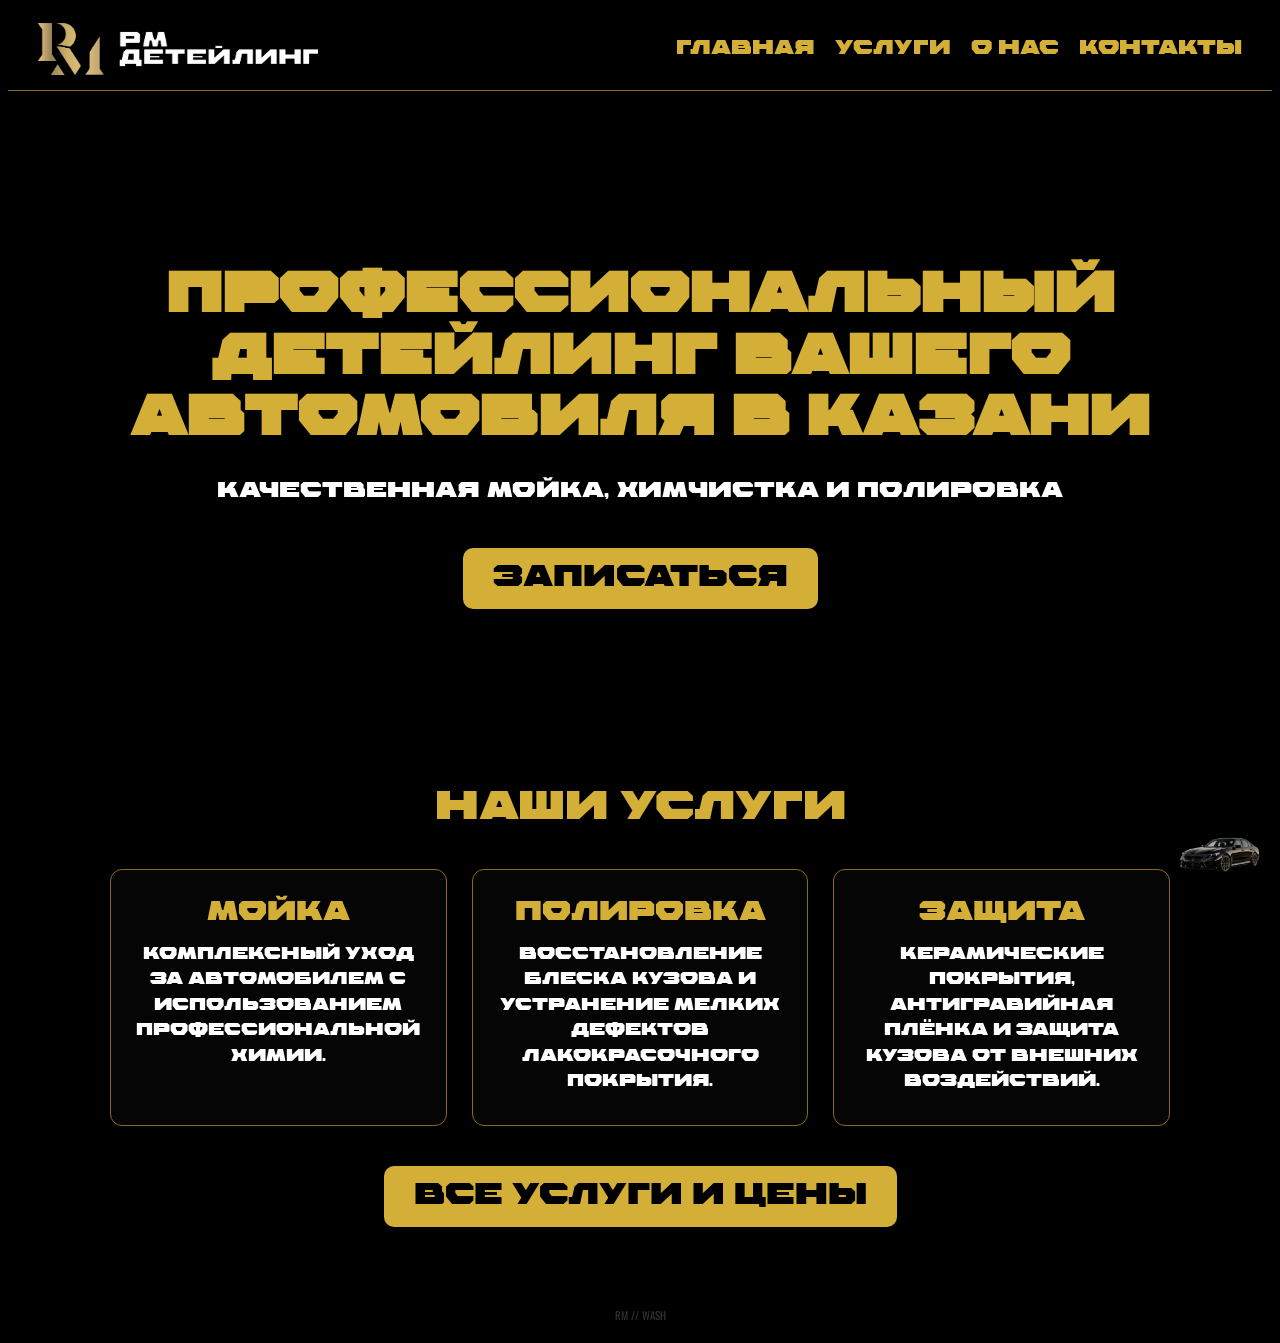
==== index.html @ b1dc3da2 "Add files via upload" ====
<!DOCTYPE html>
<html>
    <head>
        <meta charset="UTF-8">
        <meta name="viewport" content="width=device-width, initial-scale=1.0">
        <title>РМ детейлинг</title>
        <link rel="icon" type="image/png" sizes="32x32" href="./RM_fav.png">
        <link rel="stylesheet" href="style.css">
    </head>
    <body>
        <div id="loader">
            <img src="./RM_logo.png" alt="РМ детейлинг">
        </div>
    <header id="home">
        <div class="logo">
            <a href="./index.html">
                <img src="RM_logo.png" alt="РМ детейлинг">
            </a>
        </div>
        <nav class="navigation">
            <a href="./index.html">Главная</a>
            <a href="./services.html">Услуги</a>
            <a href="./about.html">О нас</a>
            <a href="./contacts.html">Контакты</a>
        </nav>
    </header>
    <section class="hero">
        <h2>
            <span class="hero-main-word">Профессиональный</span><br>
            детейлинг вашего<br> автомобиля в Казани</h2>
        <p>Качественная мойка, химчистка и полировка</p>
        <a class="button" href="./contacts.html">Записаться</a>
    </section>
    <section class="services-preview">
        <h2>Наши услуги</h2>

        <div class="preview-cards">

            <div class="preview-card">
                <h3>Мойка</h3>
                <p>Комплексный уход за автомобилем с использованием профессиональной химии.</p>
            </div>

            <div class="preview-card">
                <h3>Полировка</h3>
                <p>Восстановление блеска кузова и устранение мелких дефектов лакокрасочного покрытия.</p>
            </div>

            <div class="preview-card">
                <h3>Защита</h3>
                <p>Керамические покрытия, антигравийная плёнка и защита кузова от внешних воздействий.</p>
            </div>

        </div>

        <a class="button services-button" href="./services.html">
        Все услуги и цены
        </a>

    </section>
    <a href="#" class="wash-button" onclick="startWash(); return false;">
        RM // WASH
    </a>

    <script src="./wash.js"></script>
    <div class="secret-car" onclick="secretCarWash(this)">
        <img src="./m5.png" alt="BMW M5">
    </div>
    </body>
</html>
---- style.css ----
/*@import url('https://fonts.googleapis.com/css2?family=Roboto+Condensed:wght@400;500;600&display=swap');*/
/*@import url('https://fonts.googleapis.com/css2?family=Inter:wght@400;500;600&display=swap');*/

@font-face {
    font-family: "Fat Grot";
    src: url("./fixed.ttf") format("truetype");
    font-weight: 300;
    font-style: normal;
    font-display: swap;
}

@font-face {
    font-family: "Oswald";
    src: url("./Oswald.ttf");
    font-weight: 400;
    font-style: normal;
    font-display: swap;
}

@font-face {
    font-family: "Oswald";
    src: url("./OswaldBold.ttf") format("truetype");
    font-weight: 700;
    font-style: normal;
    font-display: swap;
}

* {
    box-sizing: border-box;
}

html {
    scroll-behavior: smooth;
}

body {
    background-color: black;
    color: #D4AF37;
    font-size: 30px;
    text-align: center;
    font-family: "Fat Grot", sans-serif;
    font-weight: 300;
}

/* =========================
   HEADER
========================= */

header {
    display: flex;
    align-items: center;
    justify-content: space-between;
    flex-direction: row;
    position: sticky;
    top: 0;
    z-index: 1000;
    background-color: black;
    border-bottom: 1px solid #8A6A1F;
    padding: 15px 30px;
}

.logo {
    text-align: left;
    order: 1;
}

.logo h1 {
    margin: 0;
}

.logo img {
    width: 280px;
    max-height: 80px;
    object-fit: contain;
    display: block;
}

.description {
    color: white;
    font-size: 20px;
}

/* =========================
   NAVIGATION
========================= */

.navigation {
    display: flex;
    justify-content: center;
    gap: 20px;
    order: 2;
}

.navigation a {
    position: relative;
    color: #D4AF37;
    text-decoration: none;
    font-size: 20px;
    font-weight: normal;
}

.navigation a::after {
    content: "";
    position: absolute;
    left: 0;
    bottom: 0;
    width: 0;
    height: 2px;
    background-color: #D4AF37;
    transition: 0.3s;
}

.navigation a:hover {
    color: white;
}

.navigation a:hover::after {
    width: 100%;
}

/* =========================
   HEADINGS
========================= */

h1 {
    color: #D4AF37;
    font-size: 50px;
    margin: 50px;
    border: 3px solid #8A6A1F;
}

h2 {
    color: #D4AF37;
}

/* =========================
   FIRM STYLE FONT
========================= */

h1,
h2,
h3,
.navigation a,
.button {
    font-family: "Fat Grot", sans-serif;
}

/* =========================
   TEXT
========================= */



/* =========================
   BUTTONS
========================= */

.button {
    display: inline-block;
    background-color: #D4AF37;
    color: black;
    padding: 15px 30px;
    border-radius: 10px;
    text-decoration: none;
    transition: 0.3s;
}

.button:hover {
    background-color: white;
    color: black;
    transform: scale(1.05);
}

/* =========================
   HERO
========================= */

.hero {
    padding: 100px 20px;
    margin: 30px auto 80px;
    max-width: 1100px;
}

.hero h2 {
    font-size: 56px;
    line-height: 1.1;
    margin-bottom: 20px;
    text-shadow: none;
}

.hero p {
    color: white;
    font-size: 22px;
    line-height: 1.5;
    margin-bottom: 40px;
}

/* =========================
   SERVICES CARDS
========================= */

.services-title {
    font-size: 42px;
    margin: 0 0 40px;
    text-shadow: none;
}

.cards {
    display: flex;
    gap: 20px;
    justify-content: center;
    align-items: center;
}

.card {
    margin: 10px 20px;
    padding: 20px;
    border: 2px solid #8A6A1F;
    border-radius: 12px;
    flex: 1;
    box-shadow: none;
    transition: 0.3s;
    background-color: #111;
}

.card:hover {
    transform: translateY(-5px);
    box-shadow: none;
}

.card img {
    width: 100%;
    height: 200px;
    object-fit: cover;
    border-radius: 8px;
    margin-bottom: 15px;
}

.card h2 {
    font-size: 30px;
    margin: 15px 0;
}

.card p {
    color: white;
    font-size: 18px;
    line-height: 1.5;
    font-family: "Oswald", sans-serif;
    font-weight: 400;
}

.price {
    color: #D4AF37;
    font-size: 27px;
    font-weight: 700;
    margin-top: 15px;
    text-shadow: 0 0 8px rgba(212, 175, 55, 0.35);
    font-family: "Oswald", sans-serif;
}

.card-button {
    display: inline-block;
    margin-top: 15px;
    padding: 10px 20px;
    border: 2px solid #8A6A1F;
    border-radius: 8px;
    color: #D4AF37;
    text-decoration: none;
    transition: 0.3s;
}

.card-button:hover {
    background-color: #D4AF37;
    color: black;
}

/* =========================
   ABOUT / CONTACTS
========================= */

.about,
.contacts {
    margin: 60px auto;
    padding: 40px;
    max-width: 900px;
    border: 1px solid #8A6A1F;
    border-radius: 15px;
    box-shadow: none;
}

.about h2,
.contacts h2 {
    font-size: 42px;
    margin-bottom: 35px;
}

.about h3 {
    color: #D4AF37;
    font-size: 28px;
    margin-top: 40px;
    margin-bottom: 20px;
    padding-bottom: 10px;
    border-bottom: 1px solid rgba(255, 215, 0, 0.5);
}

.about p,
.contacts p {
    color: white;
    font-size: 20px;
    line-height: 1.6;
    margin: 15px 0;
}

.contacts p {
    margin: 20px;
}

.about h3:last-of-type {
    margin-top: 45px;
}

.about h3:last-of-type + p {
    color: #D4AF37;
    font-size: 25px;
    font-weight: normal;
    text-shadow: none;
}

/* =========================
   SOCIAL BUTTONS
========================= */

.social-buttons {
    display: flex;
    justify-content: center;
    gap: 15px;
    margin: 30px auto;
    flex-wrap: wrap;
}

.social-buttons a {
    display: inline-block;
    padding: 12px 25px;
    border: 2px solid #8A6A1F;
    border-radius: 10px;
    color: #D4AF37;
    text-decoration: none;
    font-size: 20px;
    transition: 0.3s;
}

.social-buttons a:hover {
    background-color: #D4AF37;
    color: black;
    transform: translateY(-3px);
}

/* =========================
   SERVICES PAGE
========================= */

.services-page {
    max-width: 1500px;
    margin: 50px auto;
    padding: 0 20px 60px;
}

.services-page > h2 {
    text-align: center;
    color: #D4AF37;
    font-size: 46px;
    margin: 20px 0 45px;
    font-weight: normal;
}

.price-section {
    margin: 55px 0;
}

.price-section h3 {
    color: #D4AF37;
    font-size: 34px;
    font-weight: normal;
    margin: 0 0 18px;
    padding-bottom: 12px;
    border-bottom: 1px solid #8A6A1F;
}

.price-table-wrap {
    width: 100%;
    overflow-x: auto;
    border: 1px solid #8A6A1F;
    border-radius: 10px;
}

.price-table {
    width: 100%;
    min-width: 1400px;
    border-collapse: collapse;
    background: #050505;
}

.price-table th {
    color: #D4AF37;
    font-size: 23px;
    font-weight: normal;
    text-align: center;
    padding: 18px 12px;
    border-bottom: 1px solid #8A6A1F;
}

.price-table th:first-child {
    text-align: left;
    width: 42%;
}

.price-table td {
    color: white;
    font-size: 18px;
    line-height: 1.4;
    padding: 18px 12px;
    border-bottom: 1px solid rgba(212, 175, 55, 0.25);
    vertical-align: middle;
}

.price-table tr:last-child td {
    border-bottom: none;
}

.price-table td:first-child {
    color: #f0d77a;
}

.price-table .price {
    text-align: center;
    white-space: nowrap;
}

.note {
    display: block;
    color: #aaa;
    font-size: 15px;
    line-height: 1.4;
    margin-top: 6px;
    font-family: "Oswald", sans-serif;
    font-weight: 400;
}

.price-action {
    text-align: center;
    margin: 35px 0 10px;
}

.price-action .button {
    display: inline-block;
    text-decoration: none;
}

/* =========================
   SERVICES PREVIEW
========================= */

.services-preview {
    max-width: 1100px;
    margin: 80px auto;
    padding: 0 20px;
    text-align: center;
}

.services-preview h2 {
    color: #D4AF37;
    font-size: 40px;
    font-weight: normal;
    margin-bottom: 40px;
}

.preview-cards {
    display: flex;
    gap: 25px;
    justify-content: center;
}

.preview-card {
    flex: 1;
    max-width: 340px;
    padding: 30px 25px;
    border: 1px solid #8A6A1F;
    border-radius: 12px;
    background: #050505;
}

.preview-card h3 {
    color: #D4AF37;
    font-size: 27px;
    font-weight: normal;
    margin: 0 0 15px;
}

.preview-card p {
    color: white;
    font-size: 17px;
    line-height: 1.5;
    margin: 0;

}

.services-button {
    display: inline-block;
    margin-top: 40px;
    text-decoration: none;
}

/*MOBILE*/

@media (max-width: 700px) {

    body {
        font-size: 18px;
        overflow-x: hidden;
    }

    header {
        flex-direction: column;
        gap: 12px;
        padding: 12px 15px;
    }

    .logo {
        align-items: center;
        text-align: center;
    }

    .logo img {
        width: 200px;
        max-height: 65px;
    }

    .description {
        margin: 4px 0;
        font-size: 16px;
    }

    .navigation {
        flex-wrap: wrap;
        justify-content: center;
        gap: 10px 15px;
    }

    .navigation a {
        font-size: 17px;
    }

    /* Главный экран */

    .hero {
        width: 100%;
        padding: 45px 15px;
        margin: 0 auto 40px;
    }

    .hero h2 {
        font-size: 24px;
        line-height: 1.2;
        margin-bottom: 18px;
    }

    .hero-main-word {
    font-size: 21px;
    }

    .hero p {
        font-size: 16px;
        line-height: 1.45;
        margin-left: auto;
        margin-right: auto;
    }

    .button {
        padding: 11px 22px;
        font-size: 17px;
    }

    .button:hover {
        transform: scale(1.03);
    }

    /* Услуги */

    .services-title {
        font-size: 30px;
        margin-bottom: 25px;
    }

    .cards {
        flex-direction: column;
        gap: 18px;
        padding: 0 15px;
    }

    .card {
        width: 100%;
        margin: 0;
    }

    .card img {
        height: 170px;
    }

    .card h2 {
        font-size: 26px;
    }

    .card p {
        font-size: 16px;
    }

    .card .price {
        font-size: 21px;
        font-weight: bold;
    }

    /* О нас / Контакты */

    .about,
    .contacts {
        margin: 35px 15px;
        padding: 22px 18px;
        border-radius: 12px;
    }

    .about h2,
    .contacts h2 {
        font-size: 30px;
        margin-bottom: 22px;
    }

    .about h3 {
        font-size: 22px;
        margin-top: 25px;
        margin-bottom: 12px;
    }

    .about p,
    .contacts p {
        font-size: 16px;
        line-height: 1.5;
    }

    .about h3:last-of-type + p {
        font-size: 19px;
    }

    .social-buttons {
        flex-direction: column;
        align-items: center;
    }

    .social-buttons a {
        width: 80%;
    }

    /* Services page */

    .services-page {
        margin: 25px auto;
        padding: 0 10px 35px;
    }

    .services-page > h2 {
        font-size: 30px;
        margin-bottom: 25px;
    }

    .price-section {
        margin: 35px 0;
    }

    .price-section h3 {
        font-size: 25px;
    }

    .price-table-wrap {
        overflow-x: auto;
        max-width: 100%;
    }

    .price-table {
        min-width: 720px;
    }

    .price-table th,
    .price-table td {
        padding: 11px 8px;
        font-size: 14px;
    }

    .note {
        font-size: 12px;
    }

    /* Services preview */

    .services-preview {
        margin: 45px auto;
        padding: 0 15px;
    }

    .services-preview h2 {
        font-size: 29px;
        margin-bottom: 22px;
    }

    .preview-cards {
        flex-direction: column;
        align-items: center;
        gap: 15px;
    }

    .preview-card {
        max-width: 500px;
        width: 100%;
        padding: 22px 18px;
    }

    .preview-card h3 {
        font-size: 22px;
    }

    .preview-card p {
        font-size: 15px;
        line-height: 1.45;
    }

    .services-button {
        width: 100%;
        max-width: 500px;
    }
}

/*ПОЧИНКА ШРИФТА*/

.test-y {
    font-family: "Fat Grot", sans-serif !important;
    font-weight: 300 !important;
    font-size: 50px;
}

/* СЕКРЕТНАЯ МОЙКА */

.wash-effect {
    position: fixed;
    inset: 0;
    z-index: 99999;
    pointer-events: none;
    background: #e6e6e2;
    transform: translateY(-100%);
    transition: transform 0.25s ease-out;
}

.wash-effect::before,
.wash-effect::after {
    content: "";
    position: absolute;
    width: 320px;
    height: 320px;
    background: #e6e6e2;
    border-radius: 50%;
}

.wash-effect::before {
    top: -170px;
    left: 5%;
    box-shadow:
        280px 30px 0 #e6e6e2,
        560px -20px 0 #e6e6e2,
        840px 40px 0 #e6e6e2,
        1120px -10px 0 #e6e6e2;
}

.wash-effect::after {
    top: -190px;
    right: 5%;
    box-shadow:
        -280px 40px 0 #e6e6e2,
        -560px 0 0 #e6e6e2,
        -840px 50px 0 #e6e6e2;
}

.wash-active {
    transform: translateY(0);
}

.wash-finish {
    transform: translateY(100%);
    transition: transform 0.35s ease-in;
}
.wash-button {
    display: block;
    width: fit-content;
    margin: 50px auto 20px;
    color: #333;
    font-family: "Oswald", sans-serif;
    font-size: 11px;
    text-decoration: none;
    cursor: pointer;
    transition: 0.3s;
}

.wash-button:hover {
    color: #D4AF37;
}
.logo {
    position: relative;
    overflow: hidden;
}

.logo-shine::after {
    content: "";
    position: absolute;
    top: -20%;
    left: -50%;
    width: 25%;
    height: 140%;

    background: linear-gradient(
        90deg,
        transparent,
        rgba(255, 255, 255, 0.9),
        transparent
    );

    transform: skewX(-20deg);
    pointer-events: none;

    animation: logoGlare 2s ease-in-out 2;
}

@keyframes logoGlare {
    0% {
        left: -50%;
    }

    100% {
        left: 150%;
    }
}

/* СЕКРЕТНАЯ МАШИНКА */

.secret-car {
    position: fixed;
    right: 15px;
    bottom: 15px;
    z-index: 99998;
    width: 90px;
    cursor: pointer;
    user-select: none;
    transition: transform 0.2s;
}

.secret-car img {
    display: block;
    width: 100%;
    height: auto;
}

.secret-car:hover {
    transform: scale(1.08);
}

.secret-car.drive {
    animation: carDrive 2s ease-in-out forwards;
}

@keyframes carDrive {
    0% {
        right: 15px;
        transform: scaleX(1);
    }

    45% {
        right: 50%;
        transform: scaleX(1);
    }

    50% {
        right: 50%;
        transform: scaleX(-1);
    }

    100% {
        right: 110%;
        transform: scaleX(-1);
    }
}

/* ЗАГРУЗОЧНЫЙ ЭКРАН */

#loader {
    position: fixed;
    inset: 0;
    z-index: 100000;
    background: black;
    display: flex;
    justify-content: center;
    align-items: center;
    opacity: 1;
    transition: opacity 0.6s ease;
}

#loader img {
    width: 280px;
    max-width: 70%;
    animation: loaderLogo 1.8s ease-in-out infinite;
}

#loader.hide {
    opacity: 0;
    pointer-events: none;
}

@keyframes loaderLogo {
    0%, 100% {
        opacity: 0.65;
        transform: scale(0.96);
    }

    50% {
        opacity: 1;
        transform: scale(1);
    }
}
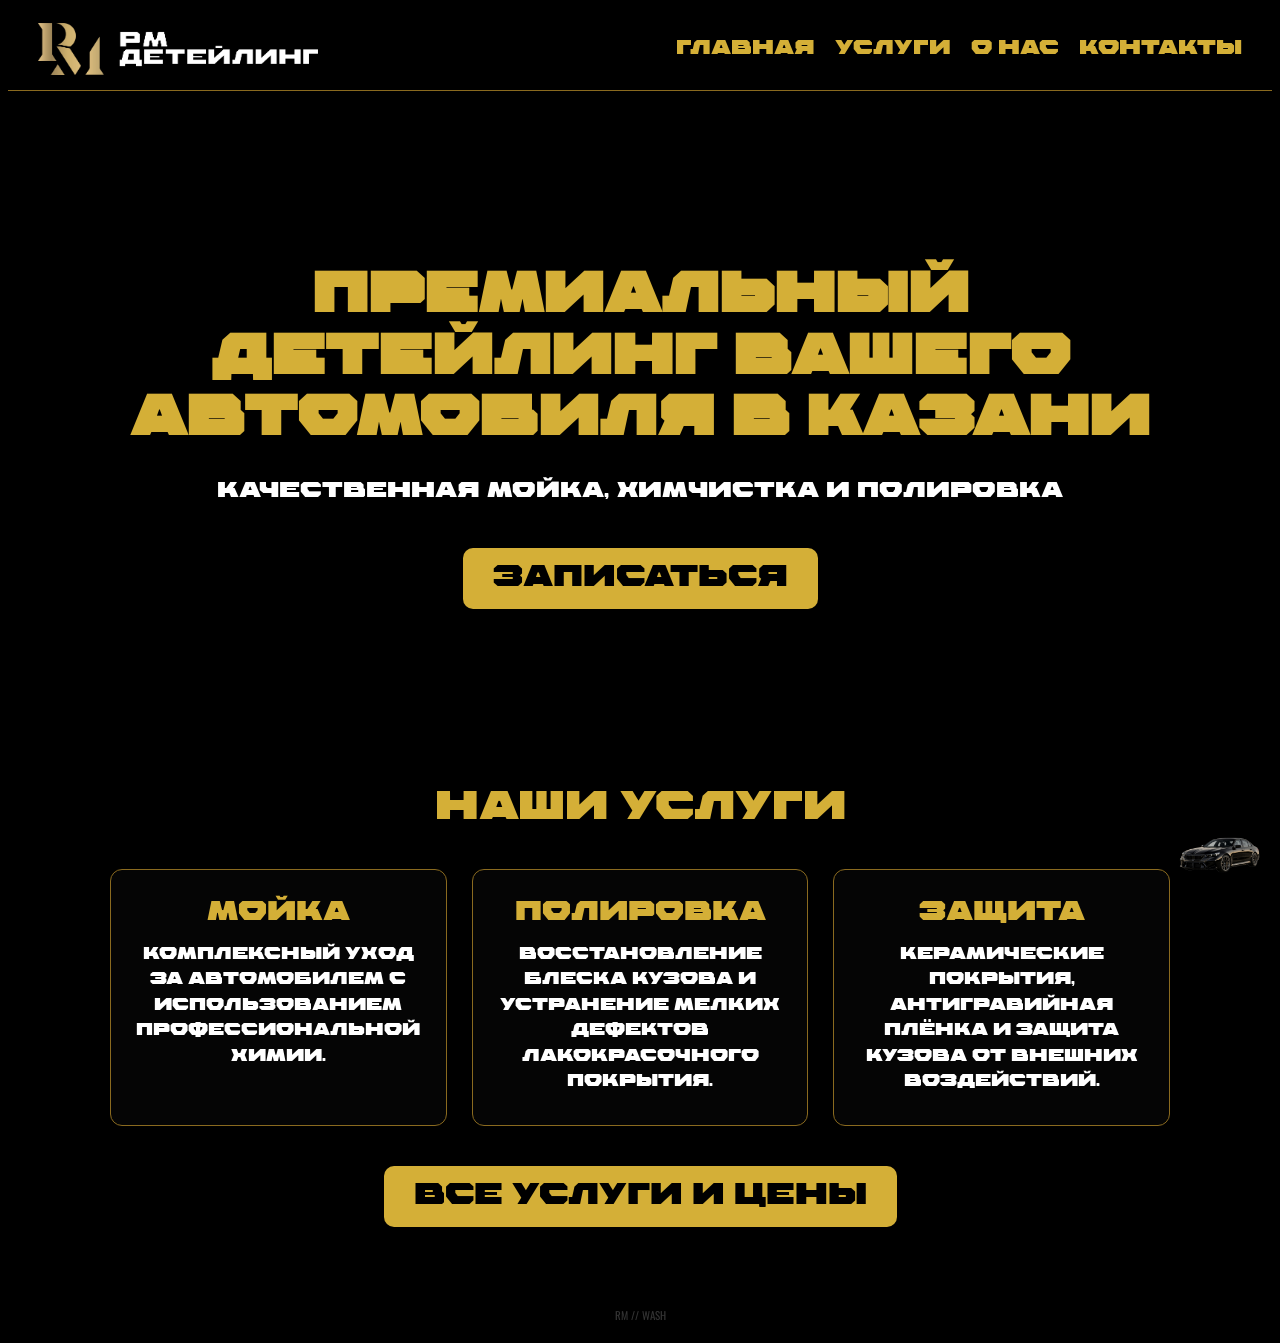
==== commit 0de128cb: "Add files via upload" ====
--- a/index.html
+++ b/index.html
@@ -26,8 +26,7 @@
     </header>
     <section class="hero">
         <h2>
-            <span class="hero-main-word">Профессиональный</span><br>
-            детейлинг вашего<br> автомобиля в Казани</h2>
+            Премиальный<br>детейлинг вашего<br> автомобиля в Казани</h2>
         <p>Качественная мойка, химчистка и полировка</p>
         <a class="button" href="./contacts.html">Записаться</a>
     </section>
--- a/style.css
+++ b/style.css
@@ -564,9 +564,9 @@
         margin-bottom: 18px;
     }
 
-    .hero-main-word {
-    font-size: 21px;
-    }
+    /*.hero-main-word {
+    font-size: 19px;
+    }*/
 
     .hero p {
         font-size: 16px;
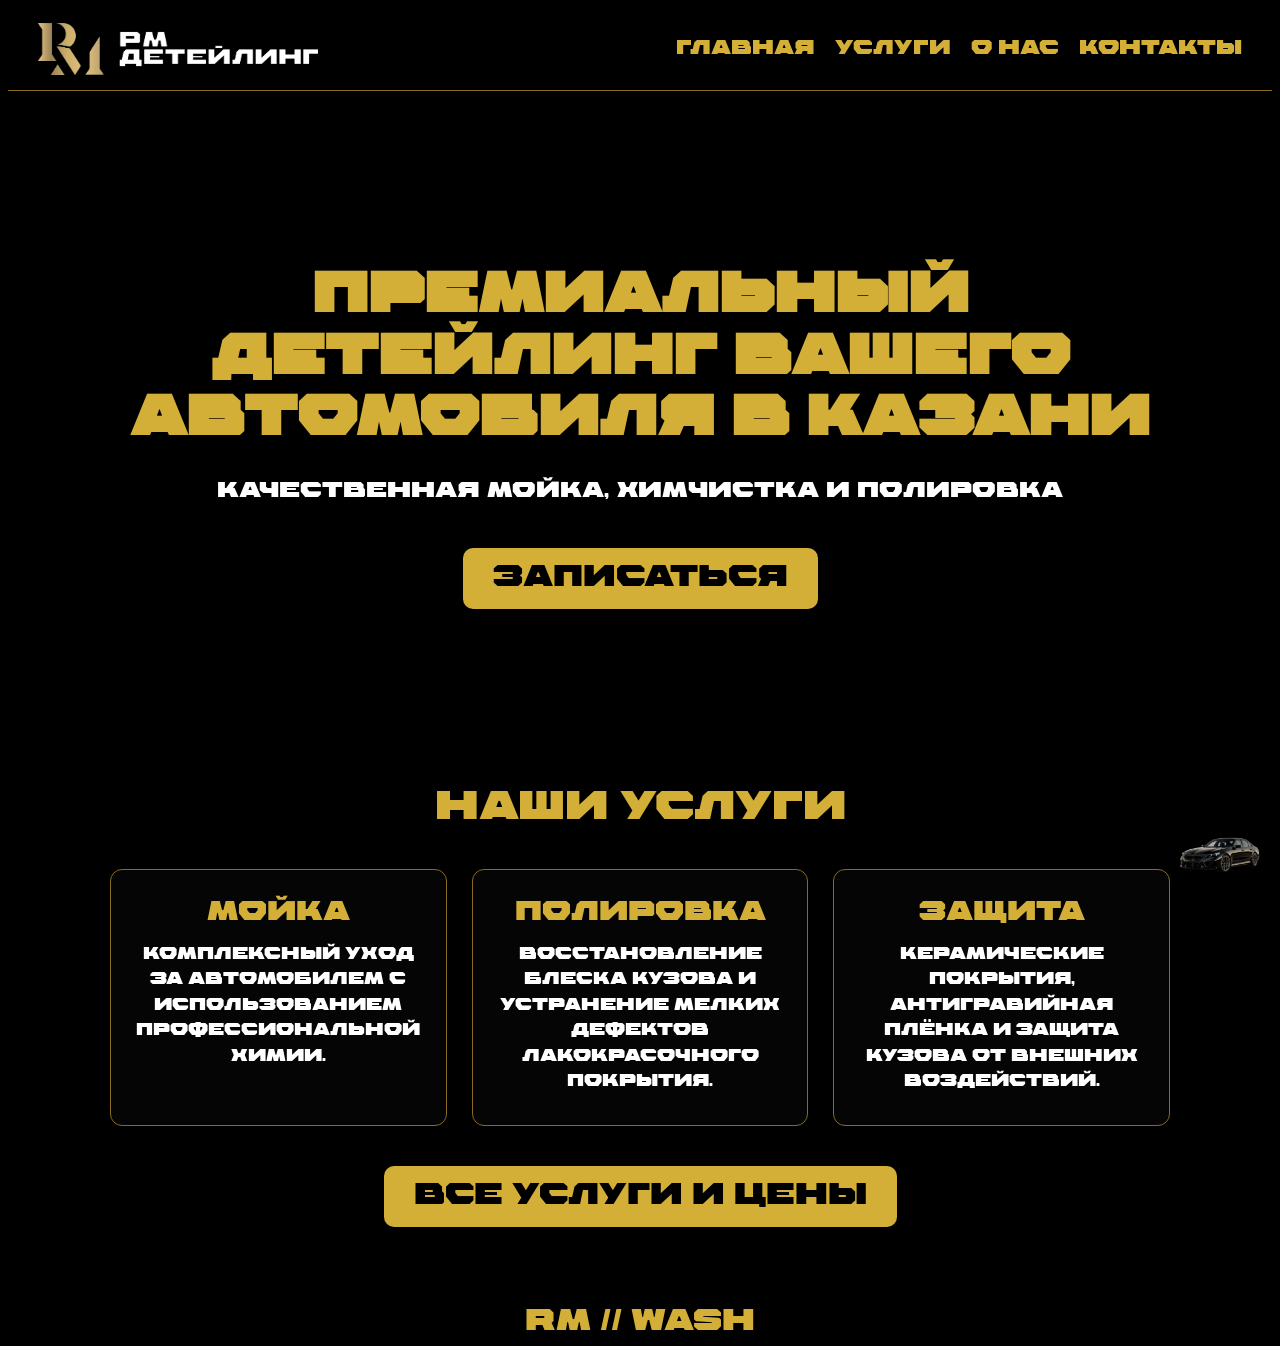
==== commit a167d7d5: "Add files via upload" ====
--- a/index.html
+++ b/index.html
@@ -57,10 +57,7 @@
         </a>
 
     </section>
-    <a href="#" class="wash-button" onclick="startWash(); return false;">
         RM // WASH
-    </a>
-
     <script src="./wash.js"></script>
     <div class="secret-car" onclick="secretCarWash(this)">
         <img src="./m5.png" alt="BMW M5">
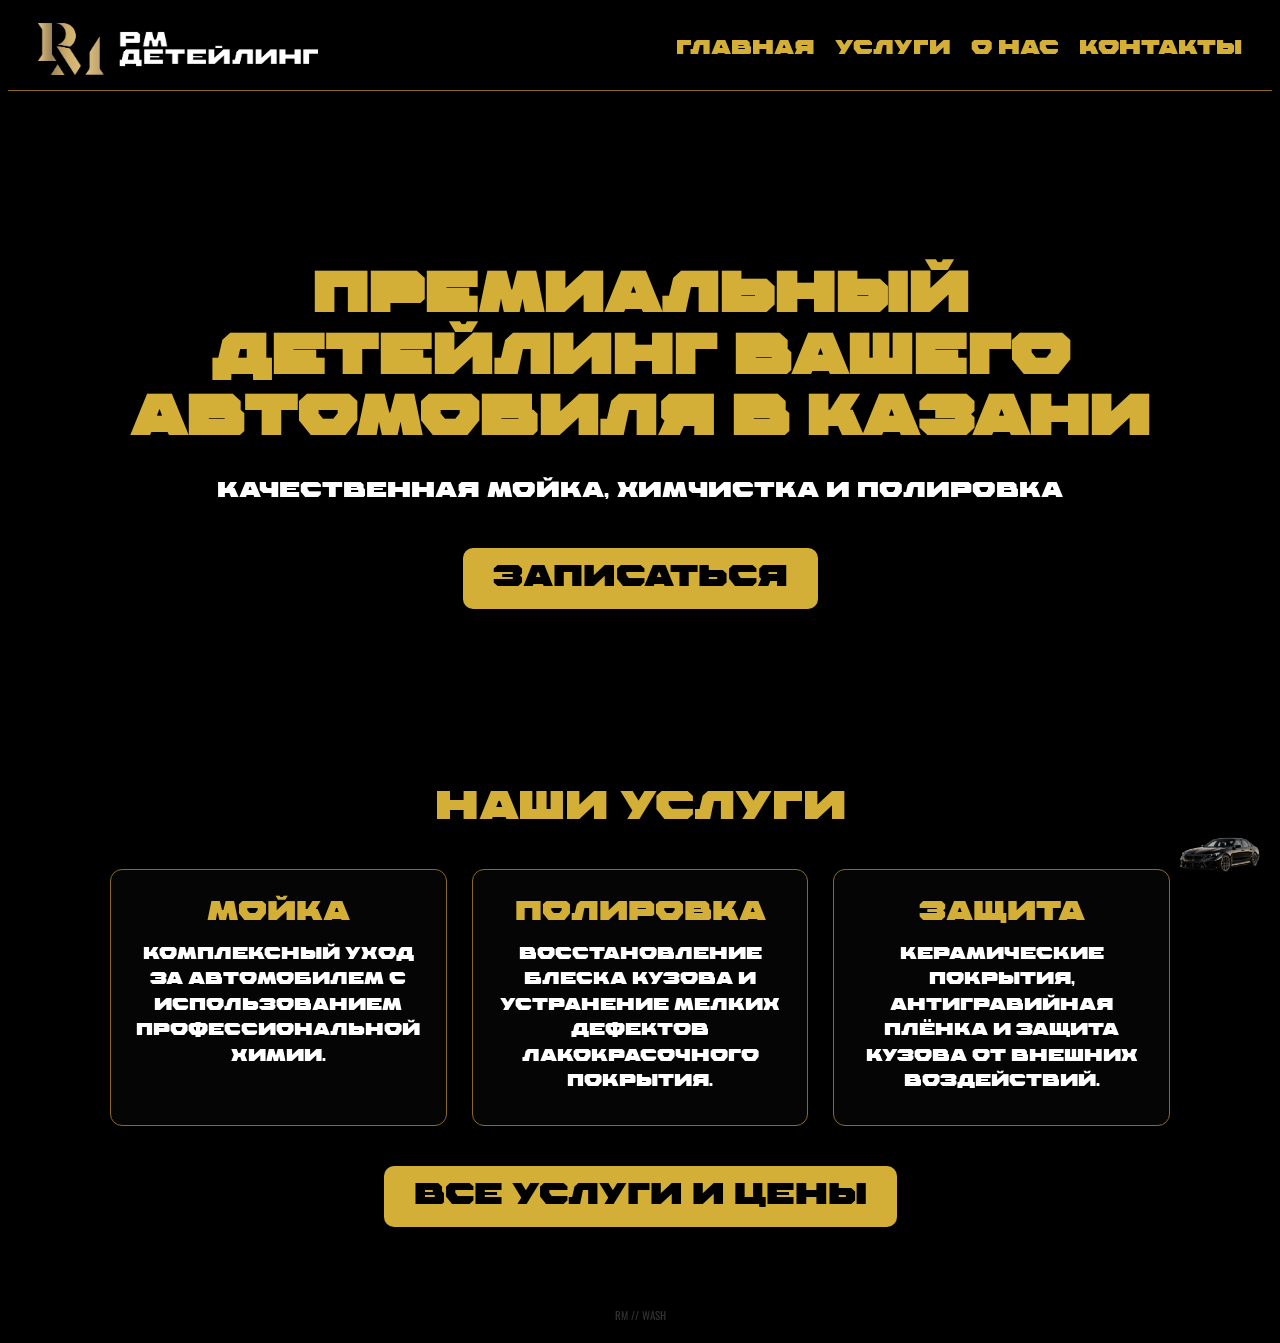
==== commit 7cb17264: "Add files via upload" ====
--- a/index.html
+++ b/index.html
@@ -57,7 +57,10 @@
         </a>
 
     </section>
+    <a href="#" class="wash-button" onclick="startWash(); return false;">
         RM // WASH
+    </a>
+
     <script src="./wash.js"></script>
     <div class="secret-car" onclick="secretCarWash(this)">
         <img src="./m5.png" alt="BMW M5">
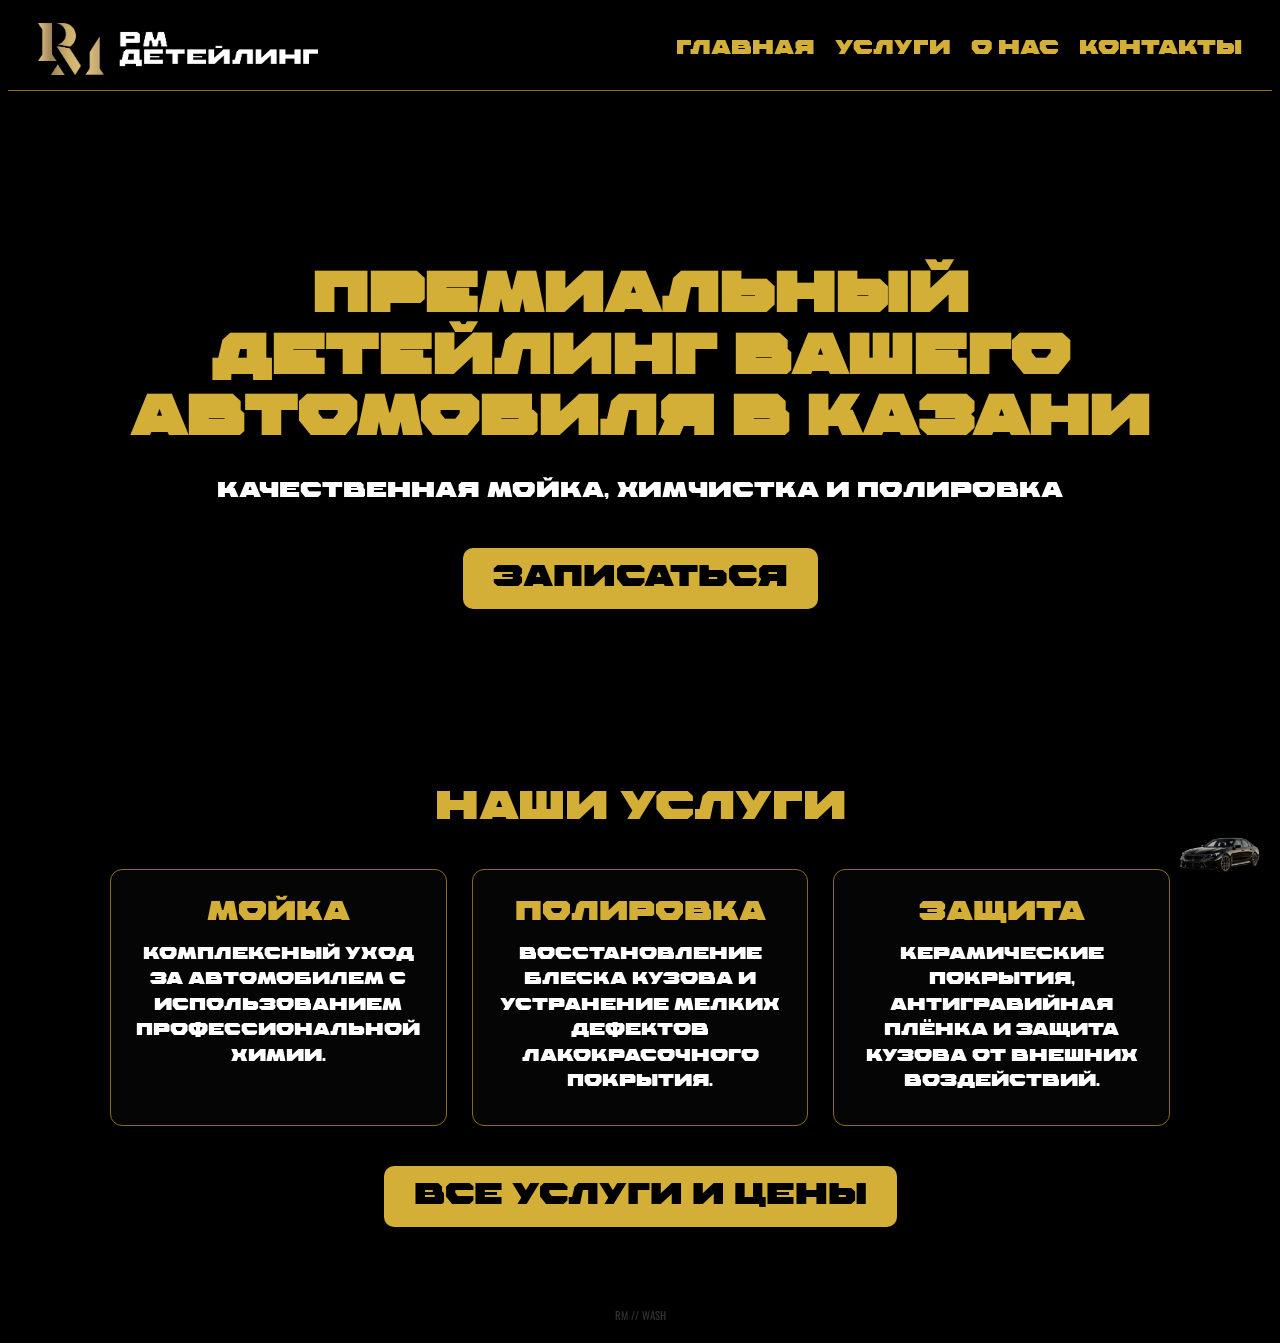
==== commit 694812e0: "Add files via upload" ====
--- a/index.html
+++ b/index.html
@@ -1,11 +1,15 @@
 <!DOCTYPE html>
 <html>
     <head>
-        <meta charset="UTF-8">
-        <meta name="viewport" content="width=device-width, initial-scale=1.0">
-        <title>РМ детейлинг</title>
-        <link rel="icon" type="image/png" sizes="32x32" href="./RM_fav.png">
-        <link rel="stylesheet" href="style.css">
+    <meta charset="UTF-8">
+    <meta name="viewport" content="width=device-width, initial-scale=1.0">
+
+    <title>РМ детейлинг — детейлинг в Казани</title>
+
+    <meta name="description" content="РМ детейлинг в Казани — профессиональная мойка, химчистка, полировка и защита автомобилей.">
+
+    <link rel="icon" type="image/png" sizes="32x32" href="./RM_fav.png">
+    <link rel="stylesheet" href="style.css">
     </head>
     <body>
         <div id="loader">
@@ -62,6 +66,7 @@
     </a>
 
     <script src="./wash.js"></script>
+    <script src="./loader.js"></script>
     <div class="secret-car" onclick="secretCarWash(this)">
         <img src="./m5.png" alt="BMW M5">
     </div>
--- a/style.css
+++ b/style.css
@@ -51,7 +51,7 @@
     align-items: center;
     justify-content: space-between;
     flex-direction: row;
-    position: sticky;
+    position: static;
     top: 0;
     z-index: 1000;
     background-color: black;
@@ -315,6 +315,10 @@
     margin: 20px;
 }
 
+.contacts a {
+    white-space: nowrap;
+}
+
 .about h3:last-of-type {
     margin-top: 45px;
 }
@@ -645,6 +649,11 @@
         font-size: 16px;
         line-height: 1.5;
     }
+
+    .contacts a {
+    white-space: nowrap;
+    font-size: 18px;
+}
 
     .about h3:last-of-type + p {
         font-size: 19px;
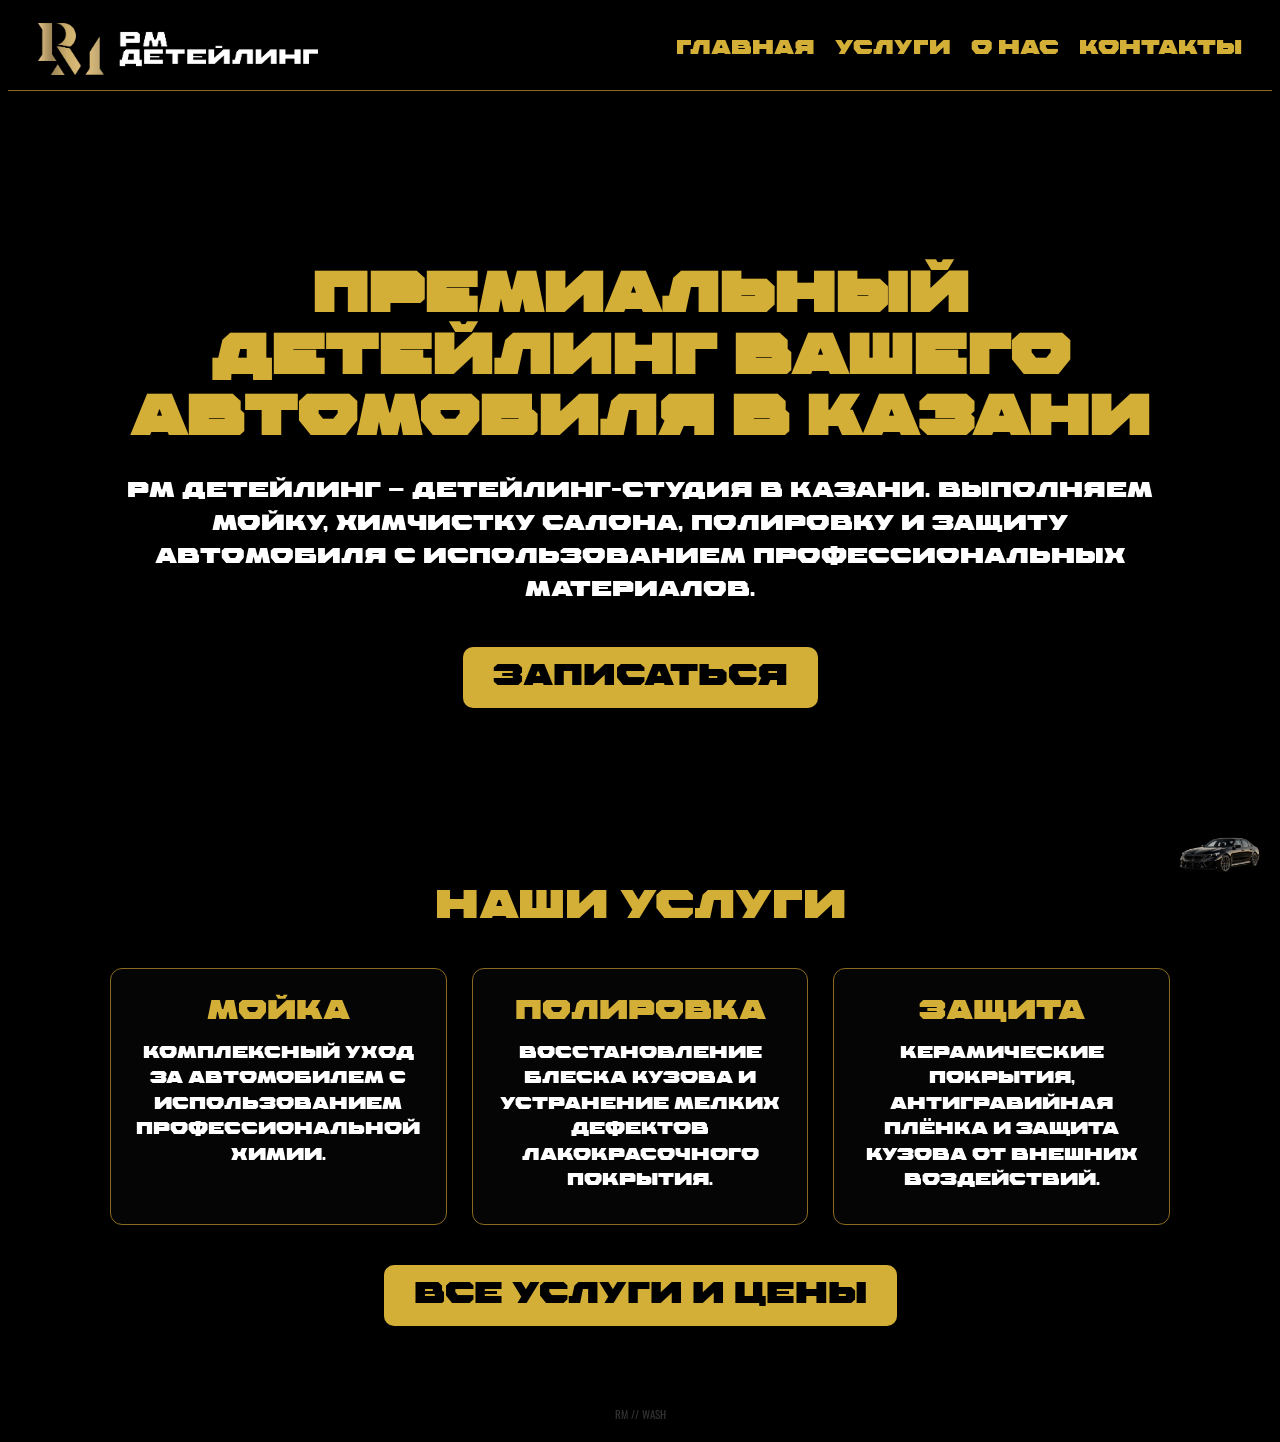
==== commit 4e8bf5a0: "Add files via upload" ====
--- a/index.html
+++ b/index.html
@@ -3,7 +3,7 @@
     <head>
     <meta charset="UTF-8">
     <meta name="viewport" content="width=device-width, initial-scale=1.0">
-
+    <meta name="google-site-verification" content="MPf8J1_skTlANjo6o7Rt9vYeUQv-DjRiC2h3SpY7mA8" />
     <title>РМ детейлинг — детейлинг в Казани</title>
 
     <meta name="description" content="РМ детейлинг в Казани — профессиональная мойка, химчистка, полировка и защита автомобилей.">
@@ -29,9 +29,14 @@
         </nav>
     </header>
     <section class="hero">
-        <h2>
-            Премиальный<br>детейлинг вашего<br> автомобиля в Казани</h2>
-        <p>Качественная мойка, химчистка и полировка</p>
+        <h2>Премиальный<br> детейлинг вашего<br> автомобиля в Казани</h2>
+
+        <p>
+            РМ детейлинг — детейлинг-студия в Казани.
+            Выполняем мойку, химчистку салона, полировку
+            и защиту автомобиля с использованием профессиональных материалов.
+        </p>
+
         <a class="button" href="./contacts.html">Записаться</a>
     </section>
     <section class="services-preview">
